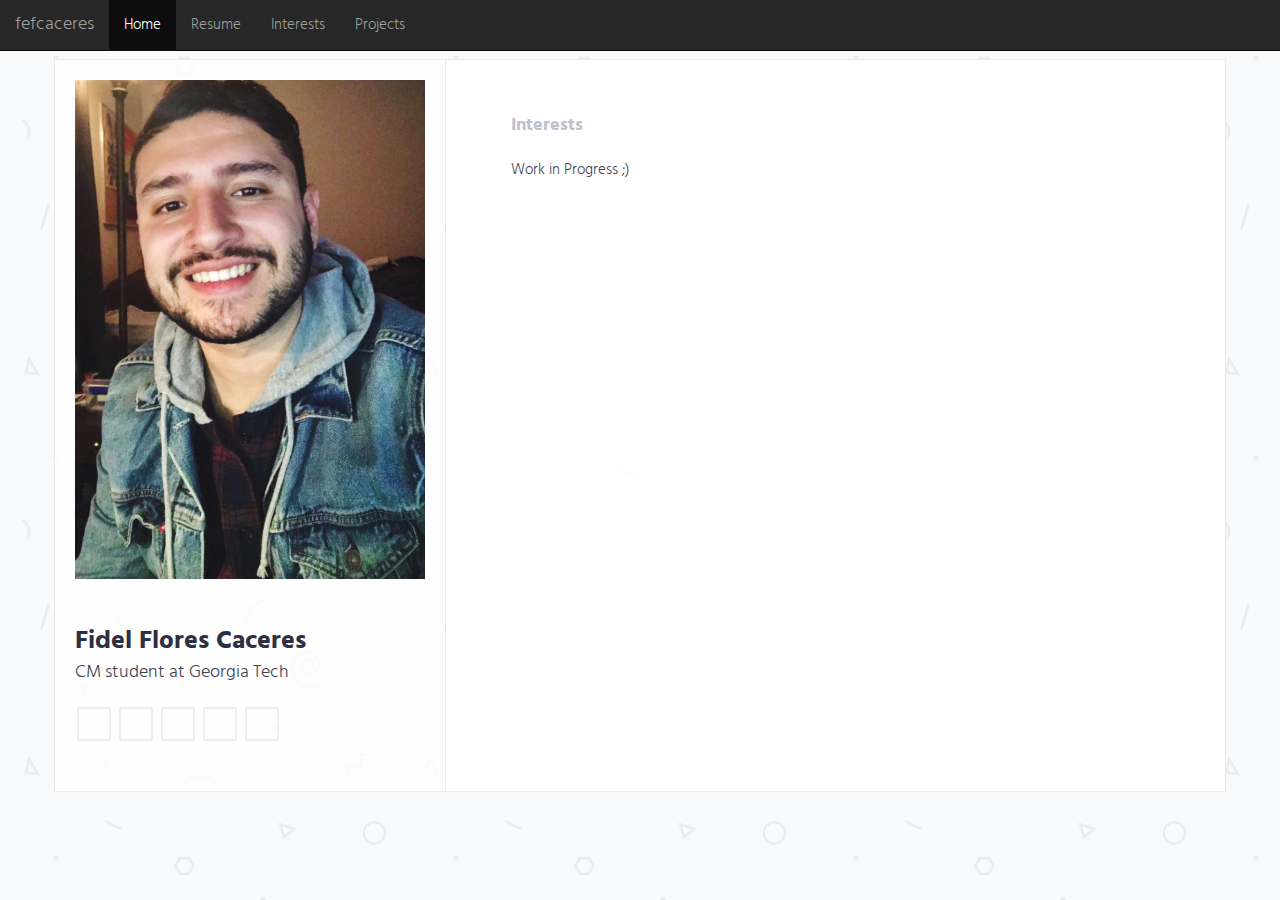
==== interests/index.html @ 72a2371b "add WC stream" ====
<!DOCTYPE html>
<html>
<head>
    <meta charset="utf-8">
    <meta http-equiv="X-UA-Compatible" content="IE=edge">
    <meta name="viewport" content="width=device-width, initial-scale=1">
    
    <!-- The above 3 meta tags *must* come first in the head; any other head content must come *after* these tags -->
    <title>Welcome</title>

    <!-- favicon -->
    <link href="/favicon.png" rel=icon>

    <!-- web-fonts -->
    <link href="https://fonts.googleapis.com/css?family=Hind:300,400,500,600,700" rel="stylesheet">

    <!-- font-awesome -->
    <link href="/css/fontawesome-all.css" rel="stylesheet">

    <!-- Bootstrap -->
    <link href="/css/bootstrap.min.css" rel="stylesheet">

    <!-- Style CSS -->
    <link href="/css/style.css" rel="stylesheet">

    <!-- HTML5 shim and Respond.js for IE8 support of HTML5 elements and media queries -->
    <!-- WARNING: Respond.js doesn't work if you view the page via file:// -->
    <!--[if lt IE 9]>
    <script src="https://oss.maxcdn.com/html5shiv/3.7.2/html5shiv.min.js"></script>
    <script src="https://oss.maxcdn.com/respond/1.4.2/respond.min.js"></script>
    <![endif]-->
</head>

<body id="page-top" data-spy="scroll" data-target=".navbar">


<div id="main-wrapper">
<!-- Page Preloader -->
<div id="preloader">
    <div id="status">
        <div class="status-mes"></div>
    </div>
</div>

<nav class="navbar navbar-inverse navbar-fixed-top">
    <div class="container-fluid">
        <div class="navbar-header">
            <button type="button" class="navbar-toggle" data-toggle="collapse" data-target="#myNavbar">
                <span class="icon-bar"></span>
                <span class="icon-bar"></span>
                <span class="icon-bar"></span>
            </button>

            <a class="navbar-brand" href="/">fefcaceres</a>
        </div>
        <div class="collapse navbar-collapse" id="myNavbar">
            <ul class="nav navbar-nav">
                <li class="active"><a href="/">Home</a></li>
                <li><a href="/resume/">Resume</a></li>
                <li><a href="/interests/">Interests</a></li>
                <li><a href="/projects/">Projects</a></li>
            </ul>
        </div>
    </div>
</nav>


<div class="columns-block container">
<div class="left-col-block blocks">
    <header class="header theiaStickySidebar">
        <div class="profile-img">
            <img src="/img/img-profile.jpg" class="img-responsive" alt=""/>
        </div>
        <div class="content">
            <h1>Fidel Flores Caceres</h1>
            <span class="lead">CM student at Georgia Tech</span>

            <div class="about-text">

                <!-- -->


            </div>


            <ul class="social-icon">
                <li><a href="https://www.facebook.com/fefcaceres"><i class="fab fa-facebook-f" aria-hidden="true"></i></a></li>

                <li><a href="https://twitter.com/fefcaceres"><i class="fab fa-twitter" aria-hidden="true"></i></a></li>

                <li><a href="https://www.linkedin.com/in/fefcaceres/"><i class="fab fa-linkedin-in" aria-hidden="true"></i></a></li>

                <li><a href="https://github.com/fefcaceres"><i class="fab fa-github" aria-hidden="true"></i></a></li>

                <li><a href="https://open.spotify.com/user/fourthimpact?si=oAy2nwhPS0O8pqhvGt5C2g"><i class="fab fa-spotify" aria-hidden="true"></i></a></li>

            </ul>
        </div>

    </header>
    <!-- .header-->
</div>
<!-- .left-col-block -->


<div class="right-col-block blocks">
<div class="theiaStickySidebar">
<section class="section-wrapper section-interest gray-bg">
    <div class="container-fluid">
        <div class="row">
            <div class="col-md-12">
                <div class="section-title">
                    <h2>Interests</h2>
                </div>
            </div>
        </div>
        <!-- .row -->

        <div class="row">
            <div class="col-md-12">
                <div class="content-item">

                    <p>Work in Progress ;)</p>

                </div>
            </div>
        </div>
        <!-- .row -->
    </div>
</section>

<!-- .about-wrapper -->

<!-- insert other stuff here -->

<!-- .footer -->
</div>
<!-- Sticky -->
</div>
<!-- .right-col-block -->
</div>
<!-- .columns-block -->
</div>
<!-- #main-wrapper -->

<!-- jquery -->
<script src="/js/jquery-2.1.4.min.js"></script>

<!-- Bootstrap -->
<script src="/js/bootstrap.min.js"></script>
<script src="/js/theia-sticky-sidebar.js"></script>
<script src="/js/scripts.js"></script>
</body>
</html>
---- css/style.css ----
/*
Template Name: Resumex
Description: HTML5 / CSS3 One Page
Version: 1.0
Author: themehippo.com
*/

/*------------------------------------------------------------------
# [Color codes]

# Body  (text): #3a4750
# Heading Color #444444
# Theme Color (link color) #82b541
# Mid grey (sub header) #f4f4f4
# -------------------------------------------------------------------*/

body {
    font-family : 'Hind', sans-serif;
    position: relative;
    font-size   : 15px;
    line-height : 1.8em;
    color       : #3d3d50;
    font-weight : 300;
    background  : url("../img/pattern-bg.png") fixed;
    }

/* --------------------------------------
 * Global Typography
 *------------------------------------------*/

h1, h2, h3, h4, h5, h6 {
    margin : 0 0 15px;
    color  : #2b2b3d;
    }

h1 {
    font-size   : 26px;
    line-height : 1.8em;
    font-weight : 700;
    }

h2 {
    font-size   : 18px;
    line-height : 1.8em;
    font-weight : 700;
    }

h3 {
    font-size   : 16px;
    line-height : 1.8em;
    font-weight : 500;
    }

h4 {
    font-size   : 15px;
    line-height : 1.8em;
    font-weight : 500;
    }

h5 {
    font-size   : 15px;
    line-height : 1.5em;
    font-weight : 500;
    }

h6 {
    font-size   : 15px;
    line-height : 1.5em;
    }

.img-sign {
    width: auto;
    display: inline-block;
    }

.img-sign img {
    width: 80%;
    height: auto;
}

/* --------------------------------------
 * LINK STYLE
 *------------------------------------------*/
a {
    color              : #FFC107;
    text-decoration    : none;
    -webkit-transition : all 0.3s ease 0s;
    -moz-transition    : all 0.3s ease 0s;
    -o-transition      : all 0.3s ease 0s;
    transition         : all 0.3s ease 0s;
    }

a,
a:active,
a:focus,
a:active {
    text-decoration : none;
    outline         : none
    }

a:hover,
a:focus {
    text-decoration : none;
    color           : #ff9800;
    }

p {
    margin-bottom : 20px;
    }

ul {
    margin     : 0;
    padding    : 0;
    list-style : none;
    }

/*------------------
 * Button Style
 *------------------*/
.btn {
    padding        : 14px 30px 11px;
    margin-bottom  : 0;
    font-size      : 14px;
    font-weight    : 500;
    border-radius  : 0;
    border         : 0;
    text-transform : uppercase;
    }

.btn-lg {
    font-weight : 700;
    font-size   : 24px;
    padding     : 15px 30px;
    }

/*btn-primary*/
.btn-primary {
    background-color : #FFC107;
    }

.btn-primary:hover,
.btn-primary:focus,
.btn-primary:active:focus {
    background : #ff9800;
    }

/*btn-default*/
.btn-default {
    color            : #2a54f5;
    background-color : transparent;
    border           : 2px solid #2a54f5;
    }

.btn-default:hover,
.btn-default:focus,
.btn-default:active:focus {
    background   : #2a54f5;
    color        : #ffffff;
    border-color : #2a54f5;
    }

button:focus,
.btn:focus,
.btn:active:focus {
    outline : none;
    }

/* --------------------
 * Column Block
 * -------------------*/

.columns-block {
    display                : -webkit-flex;
    display                : flex;
    -webkit-flex-direction : row;
    flex-direction         : row;
    margin                 : 60px auto;
    padding                : 0;
    box-shadow             : 0 0 0 1px #eaeaea;
    }

.blocks {
    box-sizing : border-box;
    }

.left-col-block {
    overflow     : hidden;
    -webkit-flex : 1 0 0;
    flex         : 1 0 0;
    position     : relative;
    background   : rgba(255, 255, 255, .8);
    border-right : 1px solid #eaeaea;
    }

.right-col-block {
    -webkit-flex : 2 0 0;
    flex         : 2 0 0;
    position     : relative;
    background   : #ffffff;
    }

@media (max-width : 768px) {

    .columns-block {
        display    : block;
        margin     : 0;
        box-shadow : none;
        }

    .left-col-block {
        width    : 100%;
        position : relative;
        border   : 0;
        margin-top: 50px;
        }

    .right-col-block {
        width      : 100%;
        position   : relative;
        box-shadow : none;
        }
    }

@media (min-width : 769px) and (max-width : 1024px) {
    .columns-block {
        margin-top    : 30px;
        margin-bottom : 30px;
        }
    }

/* --------------------
 * Section Background
 * -------------------*/

.gray-bg {
    background-color : #ffffff;
    }

/* --------------------
 *  main Wrapper
 * -------------------*/
#main-wrapper {
    overflow : hidden;
    }

/*-------------------
 * Section Wrapper
 *-------------------*/
.section-wrapper {
    padding       : 50px;
    border-bottom : 0px solid #eaeaea;
    }

@media (max-width : 480px) {
    .section-wrapper {
        padding : 50px 20px;
        }
    }

/*---------------------------
* Section Title
*---------------------------*/
.section-title {
    margin-bottom : 15px;
    }

.section-title h2 {
    margin-bottom : 5px;
    color         : #bebece;
    }

/*-----------------------------
 * NAVIGATION & HEADER STYLE
 *-----------------------------*/

.nav {

    }

.header {
    padding  : 20px !important;
    margin   : 0;
    position : relative;
    }

.header .profile-img {
    margin-bottom : 50px;
    transition: .5s ease;
    }

.profile-img:hover {
    opacity: 0.5;
}

.header .content-wrapper {

    }

.header .content {
    width  : 100%;
    margin : 0 auto;
    }

.header .content h1 {
    line-height : 1;
    margin      : 0 0 5px;
    }

.header .content .lead {
    font-size : 18px;
    }

.header .content .about-text {
    margin : 10px 0;
    }

.header .btn {
    margin-top : 40px;
    }

@media (max-width : 768px) {
    .header {
        padding       : 0;
        text-align    : center;
        border-bottom : 1px solid #ededed;
        }

    .header img {
        margin : 0 auto;
        }

    .header .content {
        padding : 50px;
        }
    }

/* Header Sticky */

.sticky {
    position : -webkit-sticky;
    position : sticky;
    top      : 0;
    }

/*-------------------
 * Social Icon
 *-------------------*/

.social-icon {
    margin  : 20px 0;
    padding : 0;
    display : block;
    }

.social-icon li {
    display : inline-block;
    margin  : 0 2px;
    }

.social-icon li a {
    display       : block;
    font-size     : 12px;
    color         : #333333;
    width         : 34px;
    height        : 34px;
    line-height   : 33px;
    text-align    : center;
    border-radius : 2px;
    border        : 2px solid #eeeeee;
    }

.social-icon li a:hover {
    border-color : #cccccc;
    }

/*-------------------
 * Expertise
 *-------------------*/
.expertise-item {
    margin-bottom : 20px;
    }

.expertise-item h3 {
    margin-bottom : 5px;
    font-weight   : 700;
    }

/*-------------------
 * Skills Progressbar
 *-------------------*/

.progress-item {
    position : relative;
    }

.progress-item .progress-title {
    font-size     : 15px;
    font-weight   : 400;
    display       : inline-block;
    margin-bottom : 5px;
    }

.progress-item .progress {
    height        : 4px;
    box-shadow    : none;
    border-radius : 5px;
    }

.progress-item .progress-bar {
    background-color : #FFC107;
    box-shadow       : none;
    text-align       : right;
    }

.progress-item .progress-percent {
    font-size        : 10px;
    background-color : #313131;
    position         : absolute;
    top              : 5px;
    padding          : 0 8px;
    border-radius    : 3px;
    }

.progress-item .progress-percent::before {
    content      : "";
    position     : absolute;
    left         : 0;
    bottom       : -4px;
    border-top   : 6px solid #313131;
    border-right : 8px solid transparent;
    }

/*-------------------
 * Portfolio
 *-------------------*/

.portfolio-item {
    position      : relative;
    display       : block;
    margin-bottom : 30px;
    }

.portfolio-item .portfolio-thumb img {
    height    : auto;
    display   : block;
    max-width : 100%;
    }

.portfolio-item .portfolio-info {
    position   : absolute;
    bottom     : 0;
    padding    : 30px 15px 5px;
    width      : 100%;
    background : -webkit-linear-gradient(
            top,
            transparent 0%,
            rgba(0, 0, 0, 0.5) 100%
    );
    }

.portfolio-item .portfolio-info h3 {
    margin      : 0;
    line-height : 1;
    color       : #ffffff;
    }

.portfolio-item .portfolio-info small {
    color : #ffffff;
    }

.portfolio-item:hover .portfolio-info {
    background : -webkit-linear-gradient(
            top,
            transparent 0%,
            #000 100%
    );
    }

/*-------------------
 * Content Item
 *-------------------*/

.content-item {
    margin-bottom : 40px;
    }

.content-item h3 {
    margin         : 0 0 10px;
    line-height    : 1;
    font-weight    : bold;
    text-transform : uppercase;
    }

.content-item h4 {
    margin      : 0;
    line-height : 1;
    }

.content-item small {
    color : #888888;
    }

/*-------------------
 * Contact
 *-------------------*/

.feedback-form {
    margin-top : 50px;
    }

/*-------------------
 * Form Style
 *-------------------*/
.form-control {
    height        : 50px;
    padding       : 0 20px;
    font-size     : 13px;
    line-height   : 50px;
    color         : #969595;
    border        : 1px solid #cccccc;
    border-radius : 0;
    box-shadow    : none;
    box-sizing    : border-box;
    }

.form-control:focus,
.form-control:active {
    box-shadow : none;
    }

/* --------------------------------------------
 *   Footer
 *---------------------------------------------- */

/* Copyright */

.footer {
    padding : 30px 50px;
    }

.footer .copyright-section {
    font-size : 13px;
    color     : #888888;

    }

.footer .copyright-section .copytext {
    font-weight : 400;
    display     : block;
    }

@media (max-width : 480px) {
    .footer {
        padding : 10px 20px;
        }
    }



/* ---------------------------------------------- /*
 * Preloader
/* ---------------------------------------------- */
#preloader {
    background : rgba(255, 255, 255,.8);
    bottom     : 0;
    left       : 0;
    position   : fixed;
    right      : 0;
    top        : 0;
    z-index    : 9999;
    }

#status,
.status-mes {
    background-image    : url(../img/preloader.svg);
    background-position : center;
    background-repeat   : no-repeat;
    height              : 200px;
    left                : 50%;
    margin              : -100px 0 0 -100px;
    position            : absolute;
    top                 : 50%;
    width               : 200px;
    }

.status-mes {
    background : none;
    left       : 0;
    margin     : 0;
    text-align : center;
    top        : 65%;
    }
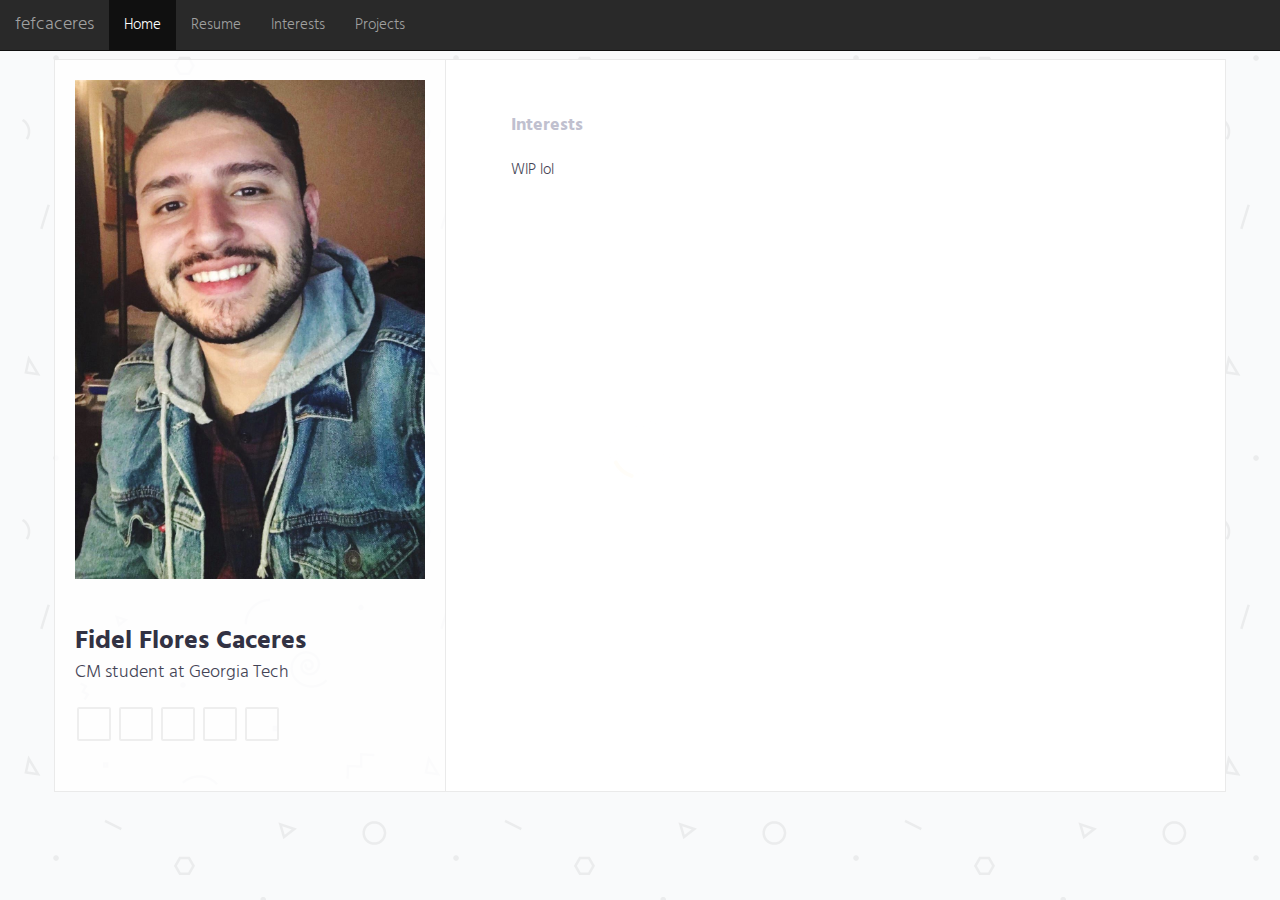
==== commit 6622051d: "edit about sections" ====
--- a/interests/index.html
+++ b/interests/index.html
@@ -4,7 +4,7 @@
     <meta charset="utf-8">
     <meta http-equiv="X-UA-Compatible" content="IE=edge">
     <meta name="viewport" content="width=device-width, initial-scale=1">
-    
+
     <!-- The above 3 meta tags *must* come first in the head; any other head content must come *after* these tags -->
     <title>Welcome</title>
 
@@ -120,7 +120,7 @@
             <div class="col-md-12">
                 <div class="content-item">
 
-                    <p>Work in Progress ;)</p>
+                    <p>WIP lol</p>
 
                 </div>
             </div>
